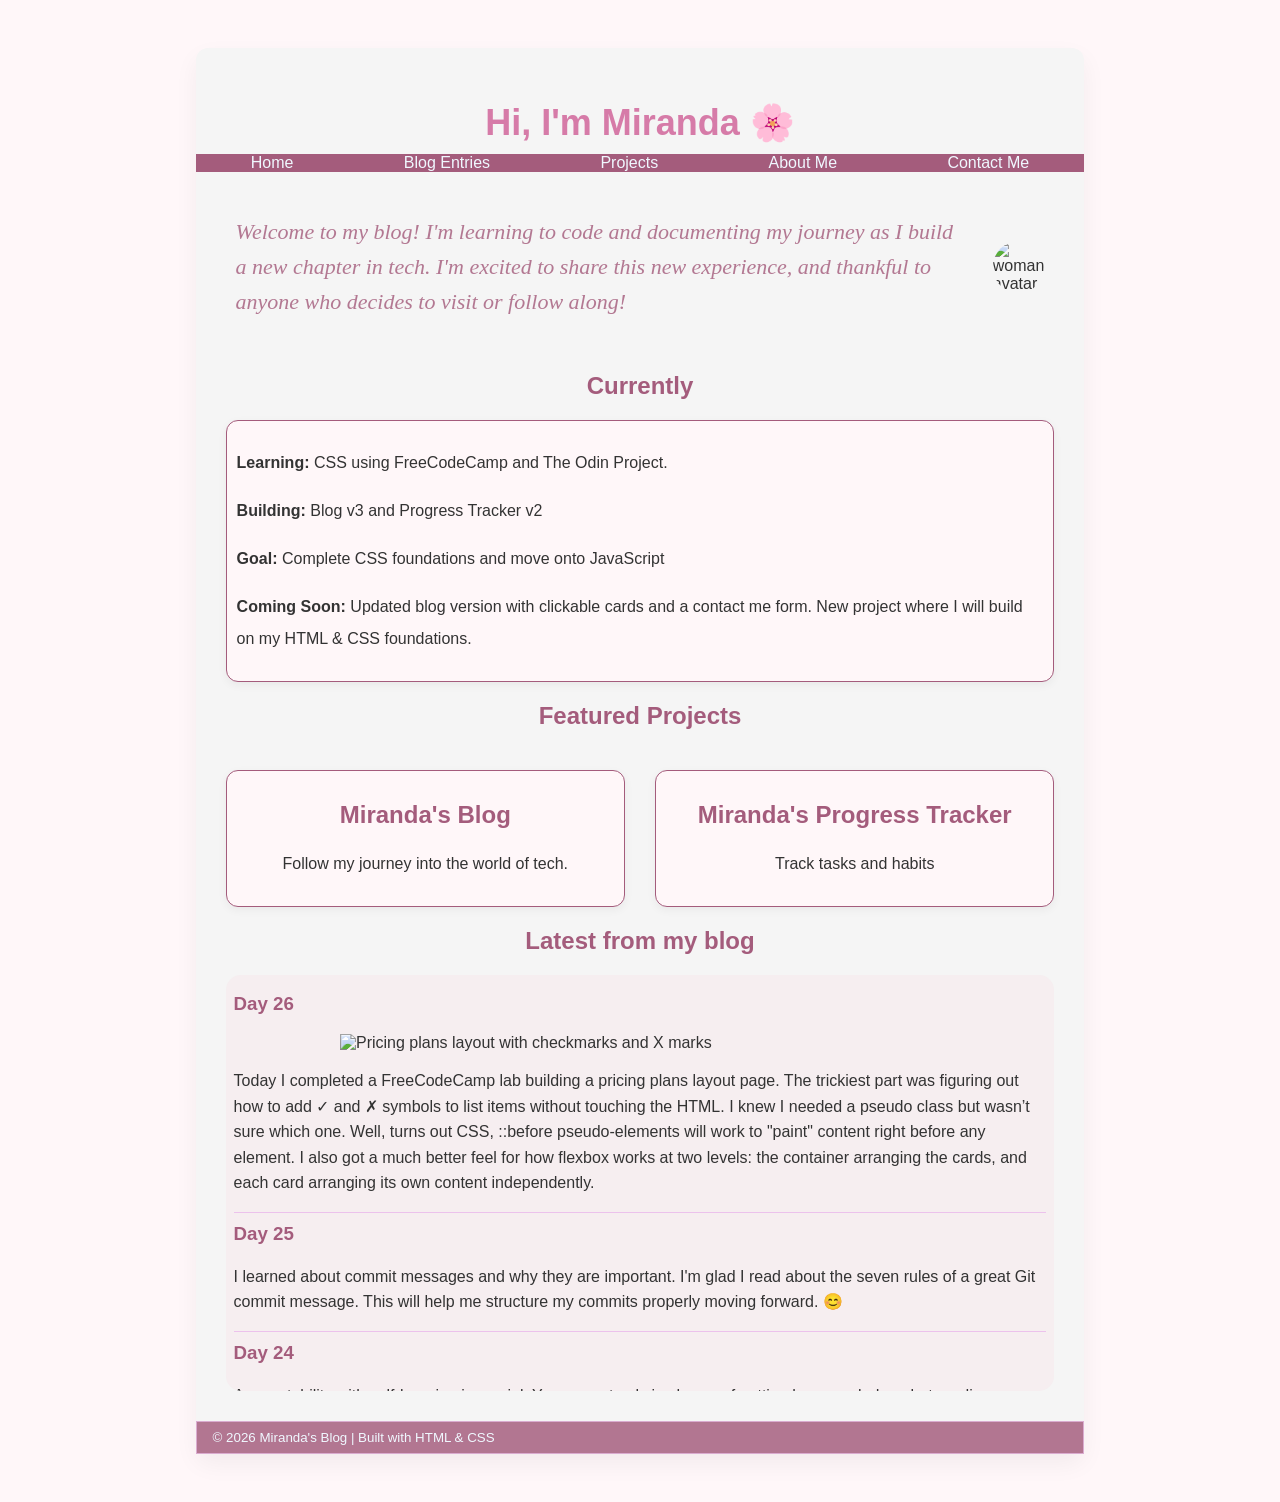
==== index.html @ 089a403e "initial local commit before syncing with remote" ====
<!DOCTYPE html>
<html>
    <head>
        <meta charset="UTF-8">
        <meta name="viewport" content="width=device-width, initial-scale=1.0">
        <title>Miranda's Blog</title>
        <link rel="stylesheet" href="styles.css">
    </head>
    <body>
        <div class="container">
        <h1>Hi, I'm Miranda 🌸</h1>
        <nav>
            <ul>
                <li><a href="index.html">Home</a></li>
                <li><a href="blog-entries.html">Blog Entries</a></li>
                <li><a href="projects.html">Projects</a></li>
                <li><a href="about.html">About Me</a></li>
                <li><a href="contactme.html">Contact Me</a></li>
            </ul>
        </nav>
        <div class="intro-section">
            <div class="intro-text">
                <p>Welcome to my blog! I'm learning to code and documenting my journey as I build a new chapter in tech.
                I'm excited to share this new experience, and thankful to anyone who decides to visit or follow along!</p>
            </div>
            <div class="intro-image"><img src="https://avatars.githubusercontent.com/u/195582186?v=4" alt="woman avatar"></div>
        </div>
        <h2 id="currently-section">Currently</h2>
        <div class="text-box">
            <p><strong>Learning:</strong>    CSS using FreeCodeCamp and The Odin Project.</p>
            <p><strong>Building:</strong>     Blog v3 and Progress Tracker v2</p>
            <p><strong>Goal:</strong>    Complete CSS foundations and move onto JavaScript</p>
            <p><strong>Coming Soon:</strong>   Updated blog version with clickable cards and a contact me form. New project where
            I will build on my HTML & CSS foundations.</p>
        </div>
        <h2 id="featured-projects-section">Featured Projects</h2>
        <div class="featured-projects-section">
            <div class="text-box">
                <h2><a href="projects.html">Miranda's Blog</a></h2>
                <p>Follow my journey into the world of tech.</p>
            </div>
            <div class="text-box">
                <h2><a href="projects.html">Miranda's Progress Tracker</a></h2>
                <p>Track tasks and habits</p>
            </div>
        </div>
        <h2 id="blog-section">Latest from my blog</h2>
        <div class="blog-section">
            <h3>Day 26</h3>
            <img src="..images/FCC_Lab_PricingPlans.png" alt="Pricing plans layout with checkmarks and X marks" class="blog-entry-img">
            <p>Today I completed a FreeCodeCamp lab building a pricing plans layout page. The trickiest part was figuring out how to add ✓ and ✗ symbols to list 
            items without touching the HTML. I knew I needed a pseudo class but wasn’t sure which one. Well, turns out CSS, ::before pseudo-elements will work 
            to "paint" content right before any element. I also got a much better feel for how flexbox works at two levels: the container arranging the cards, 
            and each card arranging its own content independently.</p>
            <hr>
            <h3>Day 25</h3>
            <p>I learned about commit messages and why they are important. I'm glad I read about the seven rules of a great Git commit message. This will help me 
            structure my commits properly moving forward. 😊 </p>
            <hr>
            <h3>Day 24</h3>
            <p>Accountability with self-learning is crucial. You are not only in charge of getting homework done but grading as well. Making sure the reading or 
            video material is reviewed, verifying notes are being taken during lessons and that assignments are completed properly. I have learned to ask 
            myself, is this assignment complete by the criteria? Or complete enough that a teacher would give me an A? </p>
            <hr>
            <a href="blog-entries.html"><button id="see-more">See More</button></a>
        </div>
        <footer>© 2026 Miranda's Blog | Built with HTML & CSS</footer>
        </div>
        
    </body>
    </html>
---- styles.css ----
body {
    background-color: #fff7f9;
    font-family: Arial, sans-serif;
    color: #333;
    padding: 40px;
    display: flex;
    justify-content: center;
}
.container {
    width: 70%;
    background: whitesmoke;
    padding: 30px;
    border-radius: 12px;
    box-shadow: 0 10px 25px rgba(0, 0, 0, 0.05);
}
h1 {
    color: #d67ba8;
    text-align: center;
    margin-bottom: 10px;
    font-size: 36px;
}
h2 {
    color: #a45c7c;
    margin-top: 20px;
}
h3 {
    color: #a45c7c;
    margin-top: 10px;
}
p {
    line-height: 1.6;
}
hr {
    border: none;
    border-top: 1px solid #ecc2ec;
    margin: 10px 0;
}
nav ul {
    list-style: none;
    background-color: #a45c7c;
    color: #fff7f9;
    display: flex;
    justify-content: space-around;
    padding: 0;
    margin: 0;
}
nav {
    position:relative;
    width: 100%;
    margin: 0 -30px;
    width: calc(100% + 60px);
}
.contact-links {
    list-style: none;
    display: flex;
    gap: 60px;
    justify-content: center;
}
.contact-links img {
  width: 150px;
  height: auto;
  border-radius: 15%;
  transition: transform 0.2s ease;
}
.intro-section {
    display: flex;
    gap: 30px;
    align-items: center;
    padding: 10px;
    margin-top: 10px;
}
.intro-text {
    text-align: left;
    font-size: 22px;
    font-family: 'Lora', serif;
    font-style: italic;
    color: #a45c7cd2;
}
.intro-image img {
    border-radius: 50%;
    width: 250px;
    height: 250px;
    object-fit: cover;
}
#currently-section {
    text-align: center;
}
#featured-projects-section {
    text-align: center;
}
.featured-projects-section {
    display: flex;
    gap: 30px;
    align-items: center;
    text-align: center;
}
.featured-projects-section .text-box {
    flex: 1;
}
#blog-section {
    text-align: center;
}
.blog-section {
    background-color: #f6eef0;
    border-radius: 15px;
    padding: 8px;
    max-height: 400px;
    overflow-y: scroll;
}
.blog-entry-img {
  width: 100%;
  max-width: 600px;
  height: auto;
  display: block;
  margin: 10px auto;
}
nav a {
    text-decoration: none;
    color: aliceblue;
}
nav a:focus {
    color: #ecc2ec;
}
nav a:hover {
    color: #ecc2ec;
}
a {
    text-decoration: none;
    cursor: pointer;
}
.text-box a {
    color: #a45c7c;
    text-decoration: none;
}

.text-box a:hover {
    text-decoration: underline;
}
.text-box {
    border-radius: 12px;
    border: solid 1.5px #a45c7c;
    padding: 10px;
    background-color: #fff7f9;
    box-shadow: 0 3px 10px rgba(0, 0, 0, 0.05);
    margin-top: 20px;
}
.text-box p {
    line-height: 2;
}
#see-more {
    border-radius: 20px;
    border: 1px solid #9c627c;
    background-color: #d285a8;
    color: #fbf7f8;
    padding: 6px 12px;
    display: block;
    margin-left: auto;
    box-shadow: 1px 1px #9c627c;
}
#see-more:hover {
    box-shadow: 2px 2px #88566d;
    cursor: pointer;
}
footer {
    color: aliceblue;
    background-color: #a45c7cd2;
    border: 1px solid #ecc2ecb4;
    font-size: smaller;
    height: auto;
    padding: 8px 16px; 
    margin: 30px -30px -30px -30px;
}
@media (max-width: 600px) {
    .intro-section {
        flex-direction: column;
    }
    .featured-projects-section {
    flex-direction: column;
    }
    nav ul {
        flex-direction: column;
        align-items: center;
        padding: 8px 0;
    }
}
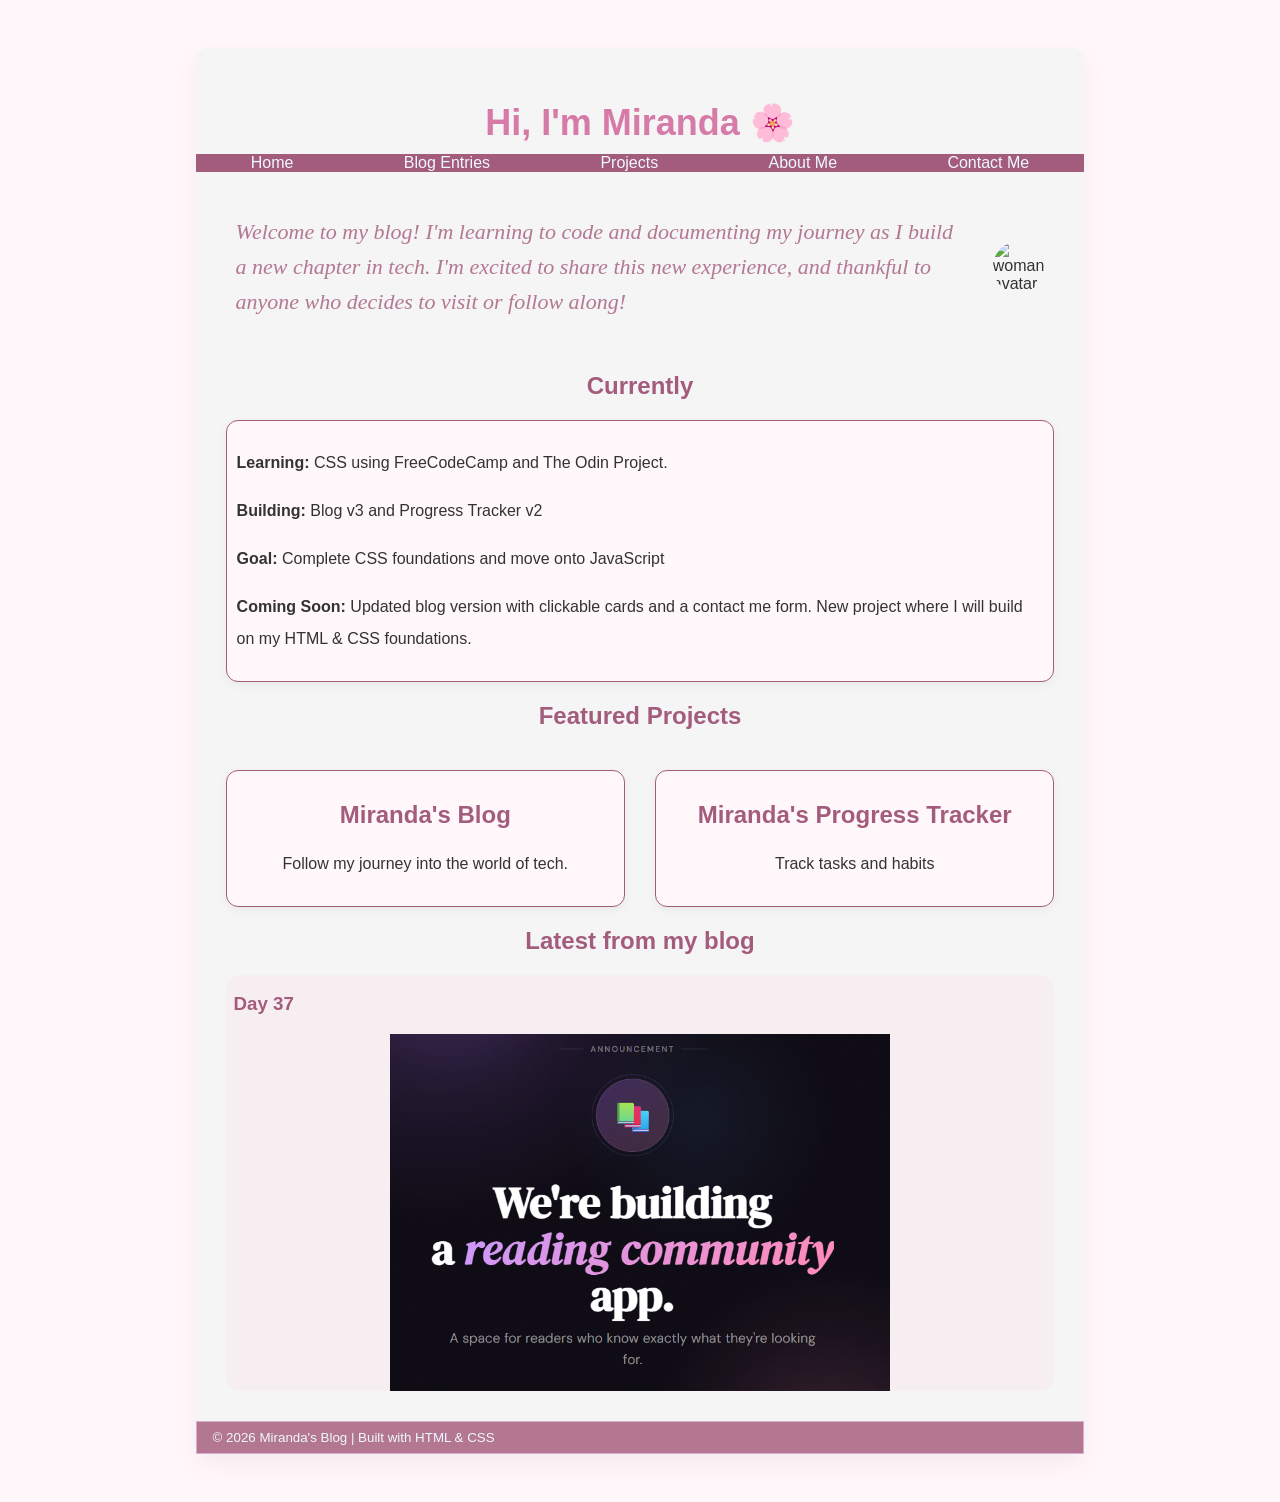
==== commit 409fa638: "Add blog entries 27-37" ====
--- a/index.html
+++ b/index.html
@@ -46,21 +46,18 @@
         </div>
         <h2 id="blog-section">Latest from my blog</h2>
         <div class="blog-section">
-            <h3>Day 26</h3>
-            <img src="..images/FCC_Lab_PricingPlans.png" alt="Pricing plans layout with checkmarks and X marks" class="blog-entry-img">
-            <p>Today I completed a FreeCodeCamp lab building a pricing plans layout page. The trickiest part was figuring out how to add ✓ and ✗ symbols to list 
-            items without touching the HTML. I knew I needed a pseudo class but wasn’t sure which one. Well, turns out CSS, ::before pseudo-elements will work 
-            to "paint" content right before any element. I also got a much better feel for how flexbox works at two levels: the container arranging the cards, 
-            and each card arranging its own content independently.</p>
+            <h3>Day 37</h3>
+            <img src="../images/app_announcment.png" alt="new app announcement" class="blog-entry-img">
+            <p>Made it official. My friend Destiny and I are building a reading community app. We're in the planning phase and I'll be jumping into JavaScript this month to start 
+            laying the foundation. Saying it out loud makes it real. </p>
             <hr>
-            <h3>Day 25</h3>
-            <p>I learned about commit messages and why they are important. I'm glad I read about the seven rules of a great Git commit message. This will help me 
-            structure my commits properly moving forward. 😊 </p>
+            <h3>Day 36</h3>
+            <p>Fork this repository and clone it to your system. Simple enough, right? Well, tell me why I spent 30 minutes deep diving, deciding between SSH and HTTPS. At least 
+            now I know which one I chose and why. #knowledgematters </p>
             <hr>
-            <h3>Day 24</h3>
-            <p>Accountability with self-learning is crucial. You are not only in charge of getting homework done but grading as well. Making sure the reading or 
-            video material is reviewed, verifying notes are being taken during lessons and that assignments are completed properly. I have learned to ask 
-            myself, is this assignment complete by the criteria? Or complete enough that a teacher would give me an A? </p>
+            <h3>Day 35</h3>
+            <p>Since I had skipped over CSS on TOP to tackle flexbox, I decided to go back and start on it today. I am glad I did. Reviewing the different kinds of selectors I 
+            already knew about made me feel more rooted in my knowledge. For example, I put a name to chaining selectors which I had already been doing. </p>
             <hr>
             <a href="blog-entries.html"><button id="see-more">See More</button></a>
         </div>
--- a/styles.css
+++ b/styles.css
@@ -109,7 +109,7 @@
 }
 .blog-entry-img {
   width: 100%;
-  max-width: 600px;
+  max-width: 500px;
   height: auto;
   display: block;
   margin: 10px auto;
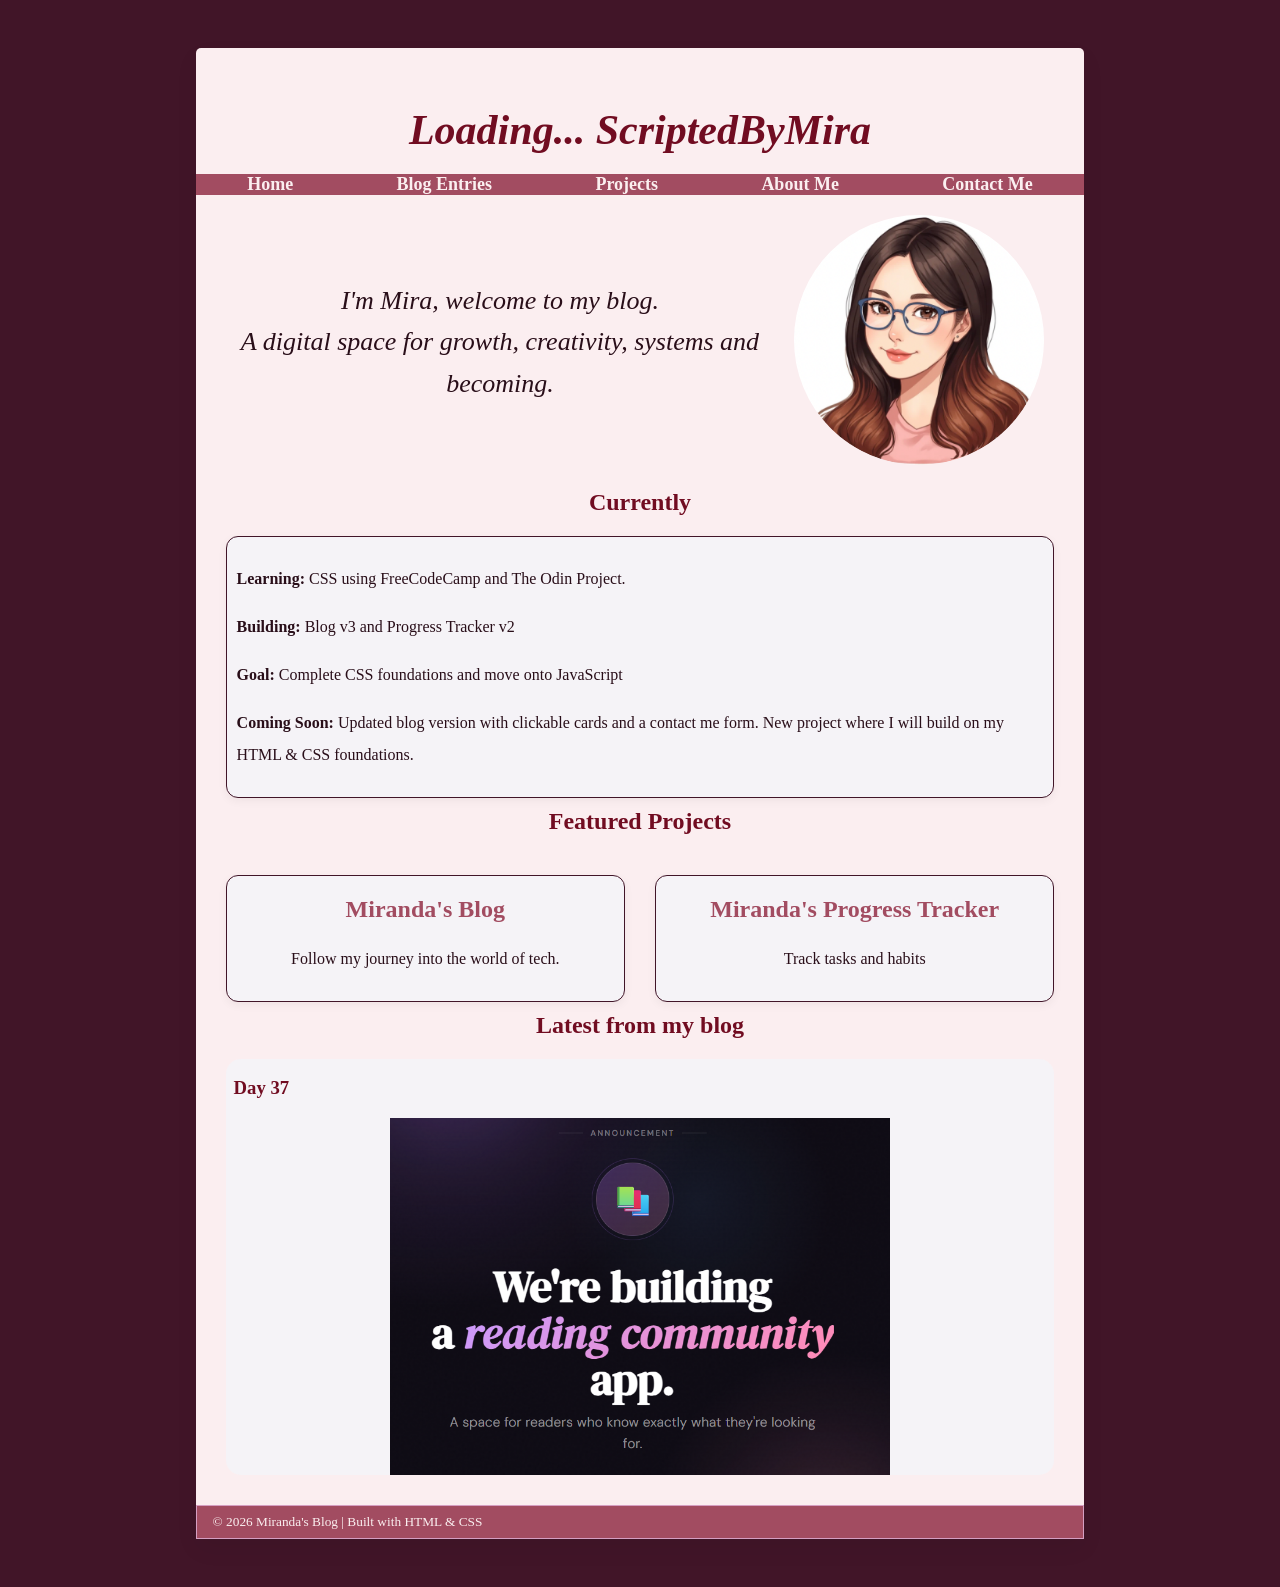
==== commit 8b27f617: "Change color palette, avatar, and heading" ====
--- a/index.html
+++ b/index.html
@@ -8,7 +8,7 @@
     </head>
     <body>
         <div class="container">
-        <h1>Hi, I'm Miranda 🌸</h1>
+        <h1>Loading... ScriptedByMira</h1>
         <nav>
             <ul>
                 <li><a href="index.html">Home</a></li>
@@ -20,10 +20,9 @@
         </nav>
         <div class="intro-section">
             <div class="intro-text">
-                <p>Welcome to my blog! I'm learning to code and documenting my journey as I build a new chapter in tech.
-                I'm excited to share this new experience, and thankful to anyone who decides to visit or follow along!</p>
+                <p>I'm Mira, welcome to my blog. <br> A digital space for growth, creativity, systems and becoming.</p>
             </div>
-            <div class="intro-image"><img src="https://avatars.githubusercontent.com/u/195582186?v=4" alt="woman avatar"></div>
+            <div class="intro-image"><img src="images/avatar.PNG" alt="woman avatar"></div>
         </div>
         <h2 id="currently-section">Currently</h2>
         <div class="text-box">
@@ -47,7 +46,7 @@
         <h2 id="blog-section">Latest from my blog</h2>
         <div class="blog-section">
             <h3>Day 37</h3>
-            <img src="../images/app_announcment.png" alt="new app announcement" class="blog-entry-img">
+            <img src="images/app_announcment.png" alt="new app announcement" class="blog-entry-img">
             <p>Made it official. My friend Destiny and I are building a reading community app. We're in the planning phase and I'll be jumping into JavaScript this month to start 
             laying the foundation. Saying it out loud makes it real. </p>
             <hr>
--- a/styles.css
+++ b/styles.css
@@ -1,6 +1,6 @@
 body {
-    background-color: #fff7f9;
-    font-family: Arial, sans-serif;
+    background-color: #411528;
+    font-family: Playfair Display;
     color: #333;
     padding: 40px;
     display: flex;
@@ -8,37 +8,39 @@
 }
 .container {
     width: 70%;
-    background: whitesmoke;
+    background: #FBEEF0;
     padding: 30px;
-    border-radius: 12px;
+    border-radius: 5px;
     box-shadow: 0 10px 25px rgba(0, 0, 0, 0.05);
 }
 h1 {
-    color: #d67ba8;
+    color: #710C21;
     text-align: center;
-    margin-bottom: 10px;
-    font-size: 36px;
+    margin-bottom: 20px;
+    font-size: 42px;
+    font-style: italic;
 }
 h2 {
-    color: #a45c7c;
-    margin-top: 20px;
+    color: #710C21;
+    margin-top: 10px;
 }
 h3 {
-    color: #a45c7c;
+    color: #710C21;
     margin-top: 10px;
 }
 p {
     line-height: 1.6;
+    color:#290e19;
 }
 hr {
     border: none;
-    border-top: 1px solid #ecc2ec;
+    border-top: 1px solid #a24c61;
     margin: 10px 0;
 }
 nav ul {
     list-style: none;
-    background-color: #a45c7c;
-    color: #fff7f9;
+    background-color: #a24c61;
+    color: #411528;
     display: flex;
     justify-content: space-around;
     padding: 0;
@@ -70,11 +72,11 @@
     margin-top: 10px;
 }
 .intro-text {
-    text-align: left;
-    font-size: 22px;
+    text-align: center;
+    font-size: 26px;
     font-family: 'Lora', serif;
     font-style: italic;
-    color: #a45c7cd2;
+    color: #710C21;
 }
 .intro-image img {
     border-radius: 50%;
@@ -101,7 +103,7 @@
     text-align: center;
 }
 .blog-section {
-    background-color: #f6eef0;
+    background-color: #F5F3F7;
     border-radius: 15px;
     padding: 8px;
     max-height: 400px;
@@ -116,7 +118,9 @@
 }
 nav a {
     text-decoration: none;
-    color: aliceblue;
+    color: #FBEFF0;
+    font-size: 18px;
+    font-weight: 700;
 }
 nav a:focus {
     color: #ecc2ec;
@@ -129,7 +133,7 @@
     cursor: pointer;
 }
 .text-box a {
-    color: #a45c7c;
+    color: #a24c61;
     text-decoration: none;
 }
 
@@ -138,9 +142,9 @@
 }
 .text-box {
     border-radius: 12px;
-    border: solid 1.5px #a45c7c;
+    border: solid 1.5px #411528;
     padding: 10px;
-    background-color: #fff7f9;
+    background-color: #F5F3F7;
     box-shadow: 0 3px 10px rgba(0, 0, 0, 0.05);
     margin-top: 20px;
 }
@@ -162,8 +166,8 @@
     cursor: pointer;
 }
 footer {
-    color: aliceblue;
-    background-color: #a45c7cd2;
+    color: #FBEFF0;
+    background-color: #a24c61;
     border: 1px solid #ecc2ecb4;
     font-size: smaller;
     height: auto;
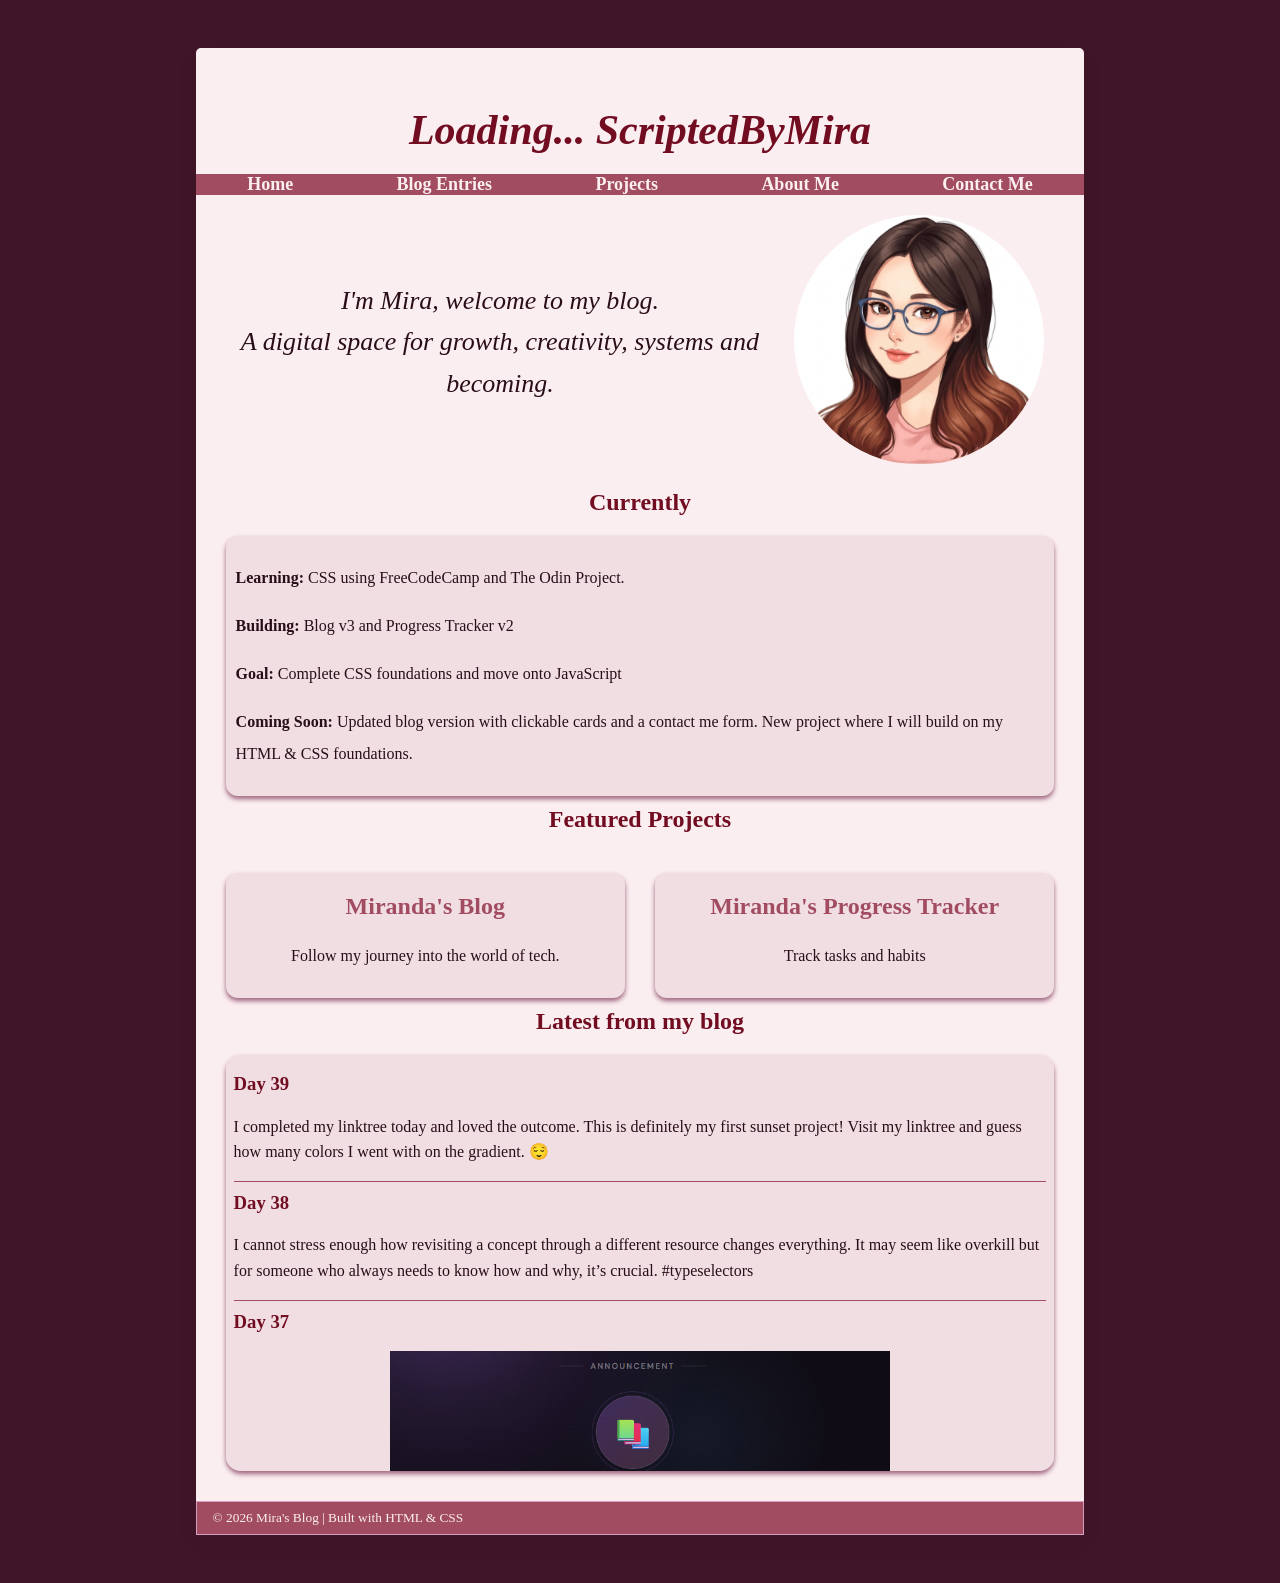
==== commit 457c247a: "Add blog entries 38 & 39, update page title and footer, style text box background color & box shadow" ====
--- a/index.html
+++ b/index.html
@@ -3,7 +3,7 @@
     <head>
         <meta charset="UTF-8">
         <meta name="viewport" content="width=device-width, initial-scale=1.0">
-        <title>Miranda's Blog</title>
+        <title>Mira's Blog</title>
         <link rel="stylesheet" href="styles.css">
     </head>
     <body>
@@ -45,22 +45,21 @@
         </div>
         <h2 id="blog-section">Latest from my blog</h2>
         <div class="blog-section">
+            <h3>Day 39</h3>
+            <p>I completed my linktree today and loved the outcome. This is definitely my first sunset project! Visit my linktree and guess how many colors I went with on the gradient. 😌 </p>
+            <hr>
+            <h3>Day 38</h3>
+            <p>I cannot stress enough how revisiting a concept through a different resource changes everything. It may seem like overkill but for someone who always needs to know how 
+            and why, it’s crucial. #typeselectors </p>
+            <hr>
             <h3>Day 37</h3>
             <img src="images/app_announcment.png" alt="new app announcement" class="blog-entry-img">
             <p>Made it official. My friend Destiny and I are building a reading community app. We're in the planning phase and I'll be jumping into JavaScript this month to start 
             laying the foundation. Saying it out loud makes it real. </p>
             <hr>
-            <h3>Day 36</h3>
-            <p>Fork this repository and clone it to your system. Simple enough, right? Well, tell me why I spent 30 minutes deep diving, deciding between SSH and HTTPS. At least 
-            now I know which one I chose and why. #knowledgematters </p>
-            <hr>
-            <h3>Day 35</h3>
-            <p>Since I had skipped over CSS on TOP to tackle flexbox, I decided to go back and start on it today. I am glad I did. Reviewing the different kinds of selectors I 
-            already knew about made me feel more rooted in my knowledge. For example, I put a name to chaining selectors which I had already been doing. </p>
-            <hr>
             <a href="blog-entries.html"><button id="see-more">See More</button></a>
         </div>
-        <footer>© 2026 Miranda's Blog | Built with HTML & CSS</footer>
+        <footer>© 2026 Mira's Blog | Built with HTML & CSS</footer>
         </div>
         
     </body>
--- a/styles.css
+++ b/styles.css
@@ -103,8 +103,9 @@
     text-align: center;
 }
 .blog-section {
-    background-color: #F5F3F7;
+    background-color: #f0dee3;
     border-radius: 15px;
+    box-shadow: 0 3px 5px #9c627c;
     padding: 8px;
     max-height: 400px;
     overflow-y: scroll;
@@ -142,10 +143,9 @@
 }
 .text-box {
     border-radius: 12px;
-    border: solid 1.5px #411528;
     padding: 10px;
-    background-color: #F5F3F7;
-    box-shadow: 0 3px 10px rgba(0, 0, 0, 0.05);
+    background-color: #f0dee3;
+    box-shadow: 0 3px 5px #9c627c;
     margin-top: 20px;
 }
 .text-box p {
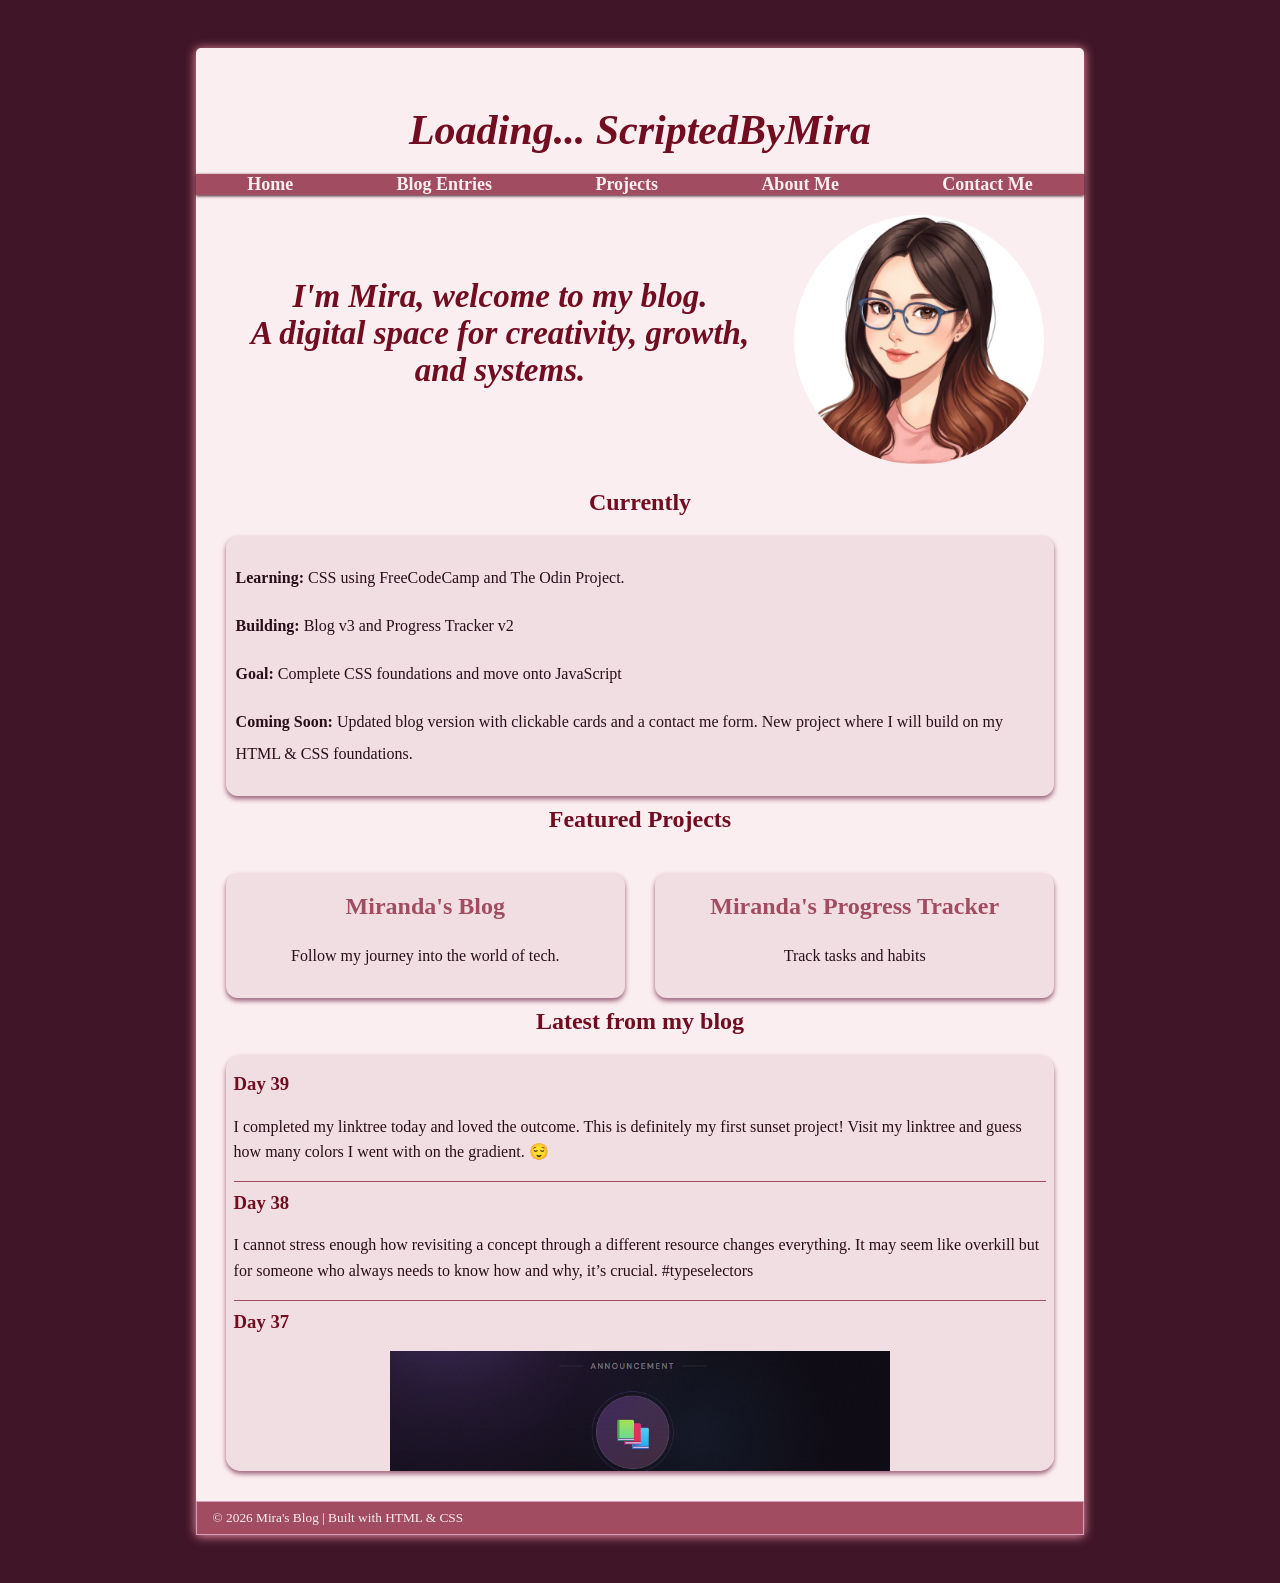
==== commit 90b993e8: "Update box shadow & intro text styling" ====
--- a/index.html
+++ b/index.html
@@ -20,7 +20,7 @@
         </nav>
         <div class="intro-section">
             <div class="intro-text">
-                <p>I'm Mira, welcome to my blog. <br> A digital space for growth, creativity, systems and becoming.</p>
+                <h2>I'm Mira, welcome to my blog. <br> A digital space for creativity, growth, and systems.</h2>
             </div>
             <div class="intro-image"><img src="images/avatar.PNG" alt="woman avatar"></div>
         </div>
--- a/styles.css
+++ b/styles.css
@@ -11,7 +11,7 @@
     background: #FBEEF0;
     padding: 30px;
     border-radius: 5px;
-    box-shadow: 0 10px 25px rgba(0, 0, 0, 0.05);
+    box-shadow: 0 1px 10px 1px #df8597;
 }
 h1 {
     color: #710C21;
@@ -51,6 +51,8 @@
     width: 100%;
     margin: 0 -30px;
     width: calc(100% + 60px);
+    box-shadow: 0 1px 3px #411528;
+    /* Add depth*/
 }
 .contact-links {
     list-style: none;
@@ -73,7 +75,7 @@
 }
 .intro-text {
     text-align: center;
-    font-size: 26px;
+    font-size: 22px;
     font-family: 'Lora', serif;
     font-style: italic;
     color: #710C21;
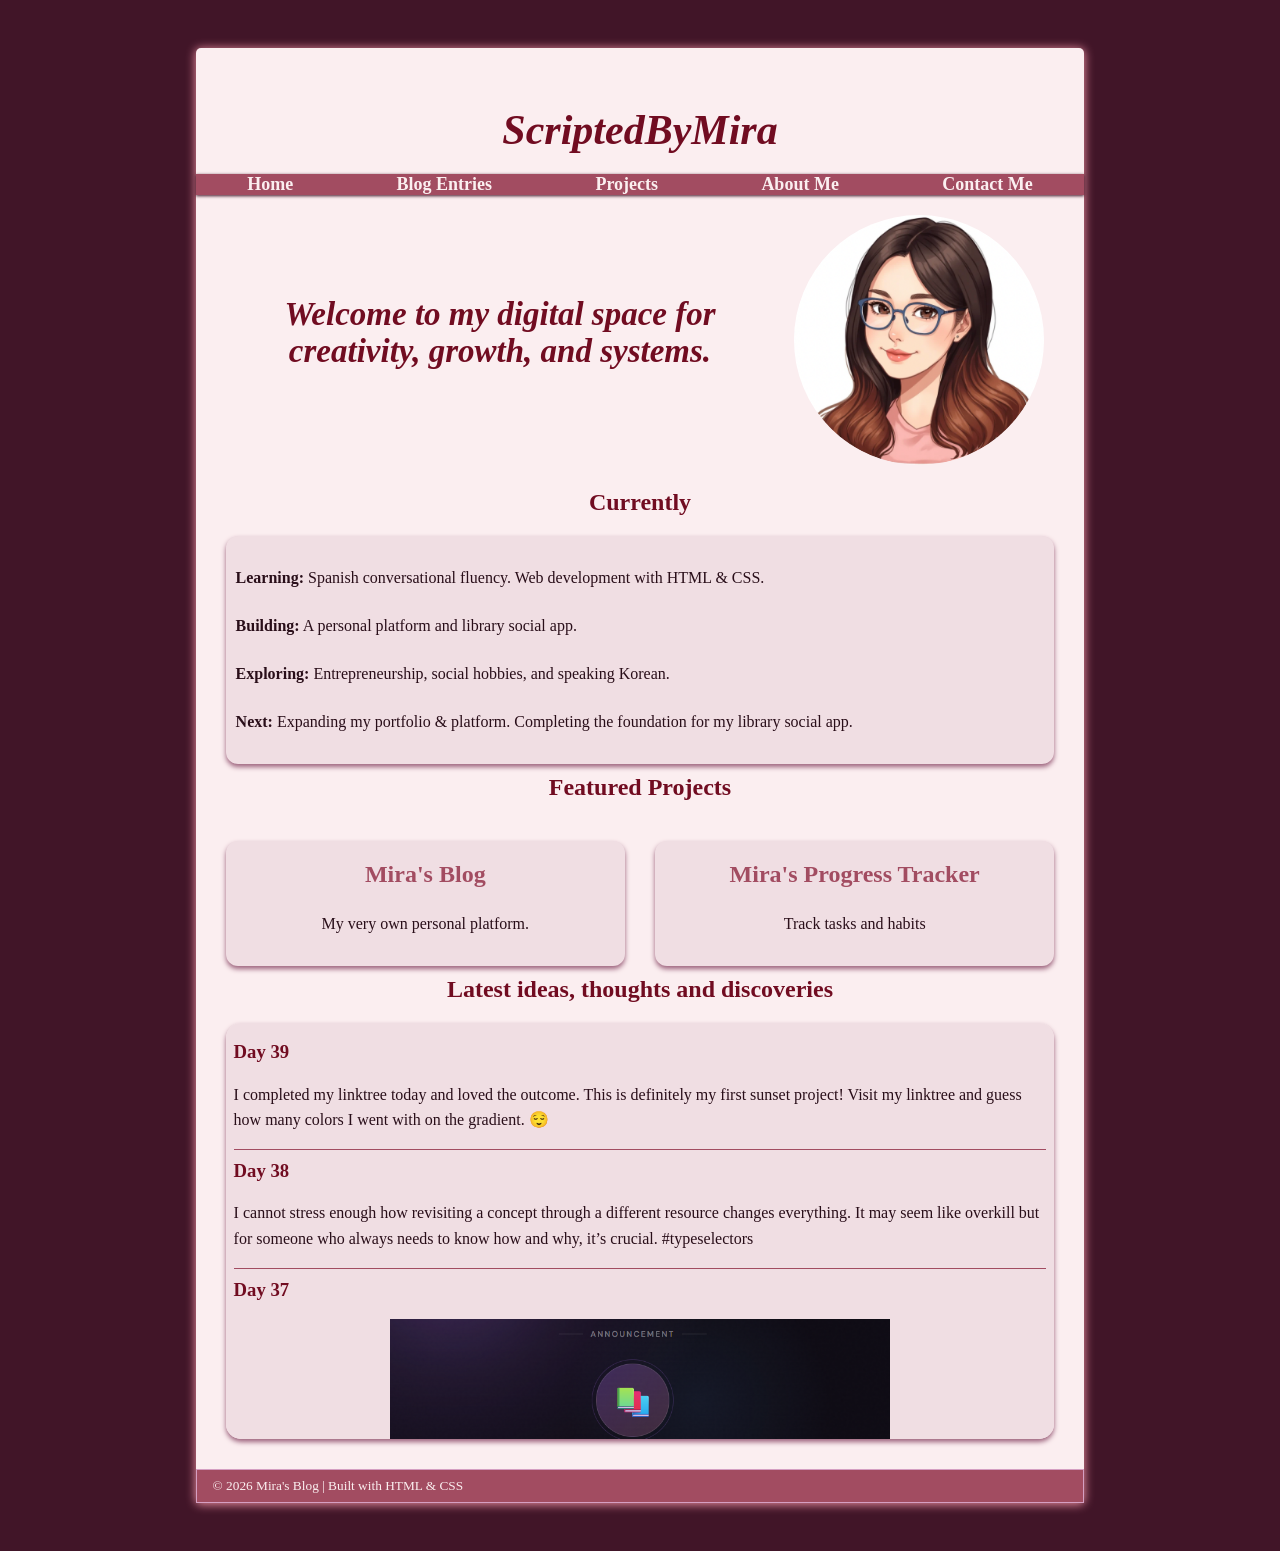
==== commit cd27ad8b: "Update items for rebrand" ====
--- a/index.html
+++ b/index.html
@@ -8,7 +8,7 @@
     </head>
     <body>
         <div class="container">
-        <h1>Loading... ScriptedByMira</h1>
+        <h1>ScriptedByMira</h1>
         <nav>
             <ul>
                 <li><a href="index.html">Home</a></li>
@@ -20,30 +20,29 @@
         </nav>
         <div class="intro-section">
             <div class="intro-text">
-                <h2>I'm Mira, welcome to my blog. <br> A digital space for creativity, growth, and systems.</h2>
+                <h2>Welcome to my digital space for creativity, growth, and systems.</h2>
             </div>
             <div class="intro-image"><img src="images/avatar.PNG" alt="woman avatar"></div>
         </div>
         <h2 id="currently-section">Currently</h2>
         <div class="text-box">
-            <p><strong>Learning:</strong>    CSS using FreeCodeCamp and The Odin Project.</p>
-            <p><strong>Building:</strong>     Blog v3 and Progress Tracker v2</p>
-            <p><strong>Goal:</strong>    Complete CSS foundations and move onto JavaScript</p>
-            <p><strong>Coming Soon:</strong>   Updated blog version with clickable cards and a contact me form. New project where
-            I will build on my HTML & CSS foundations.</p>
+            <p><strong>Learning:</strong>    Spanish conversational fluency. Web development with HTML & CSS.</p>
+            <p><strong>Building:</strong>     A personal platform and library social app.</p>
+            <p><strong>Exploring:</strong>    Entrepreneurship, social hobbies, and speaking Korean.</p>
+            <p><strong>Next:</strong>   Expanding my portfolio & platform. Completing the foundation for my library social app.</p>
         </div>
         <h2 id="featured-projects-section">Featured Projects</h2>
         <div class="featured-projects-section">
             <div class="text-box">
-                <h2><a href="projects.html">Miranda's Blog</a></h2>
-                <p>Follow my journey into the world of tech.</p>
+                <h2><a href="projects.html">Mira's Blog</a></h2>
+                <p>My very own personal platform.</p>
             </div>
             <div class="text-box">
-                <h2><a href="projects.html">Miranda's Progress Tracker</a></h2>
+                <h2><a href="projects.html">Mira's Progress Tracker</a></h2>
                 <p>Track tasks and habits</p>
             </div>
         </div>
-        <h2 id="blog-section">Latest from my blog</h2>
+        <h2 id="blog-section">Latest ideas, thoughts and discoveries</h2>
         <div class="blog-section">
             <h3>Day 39</h3>
             <p>I completed my linktree today and loved the outcome. This is definitely my first sunset project! Visit my linktree and guess how many colors I went with on the gradient. 😌 </p>
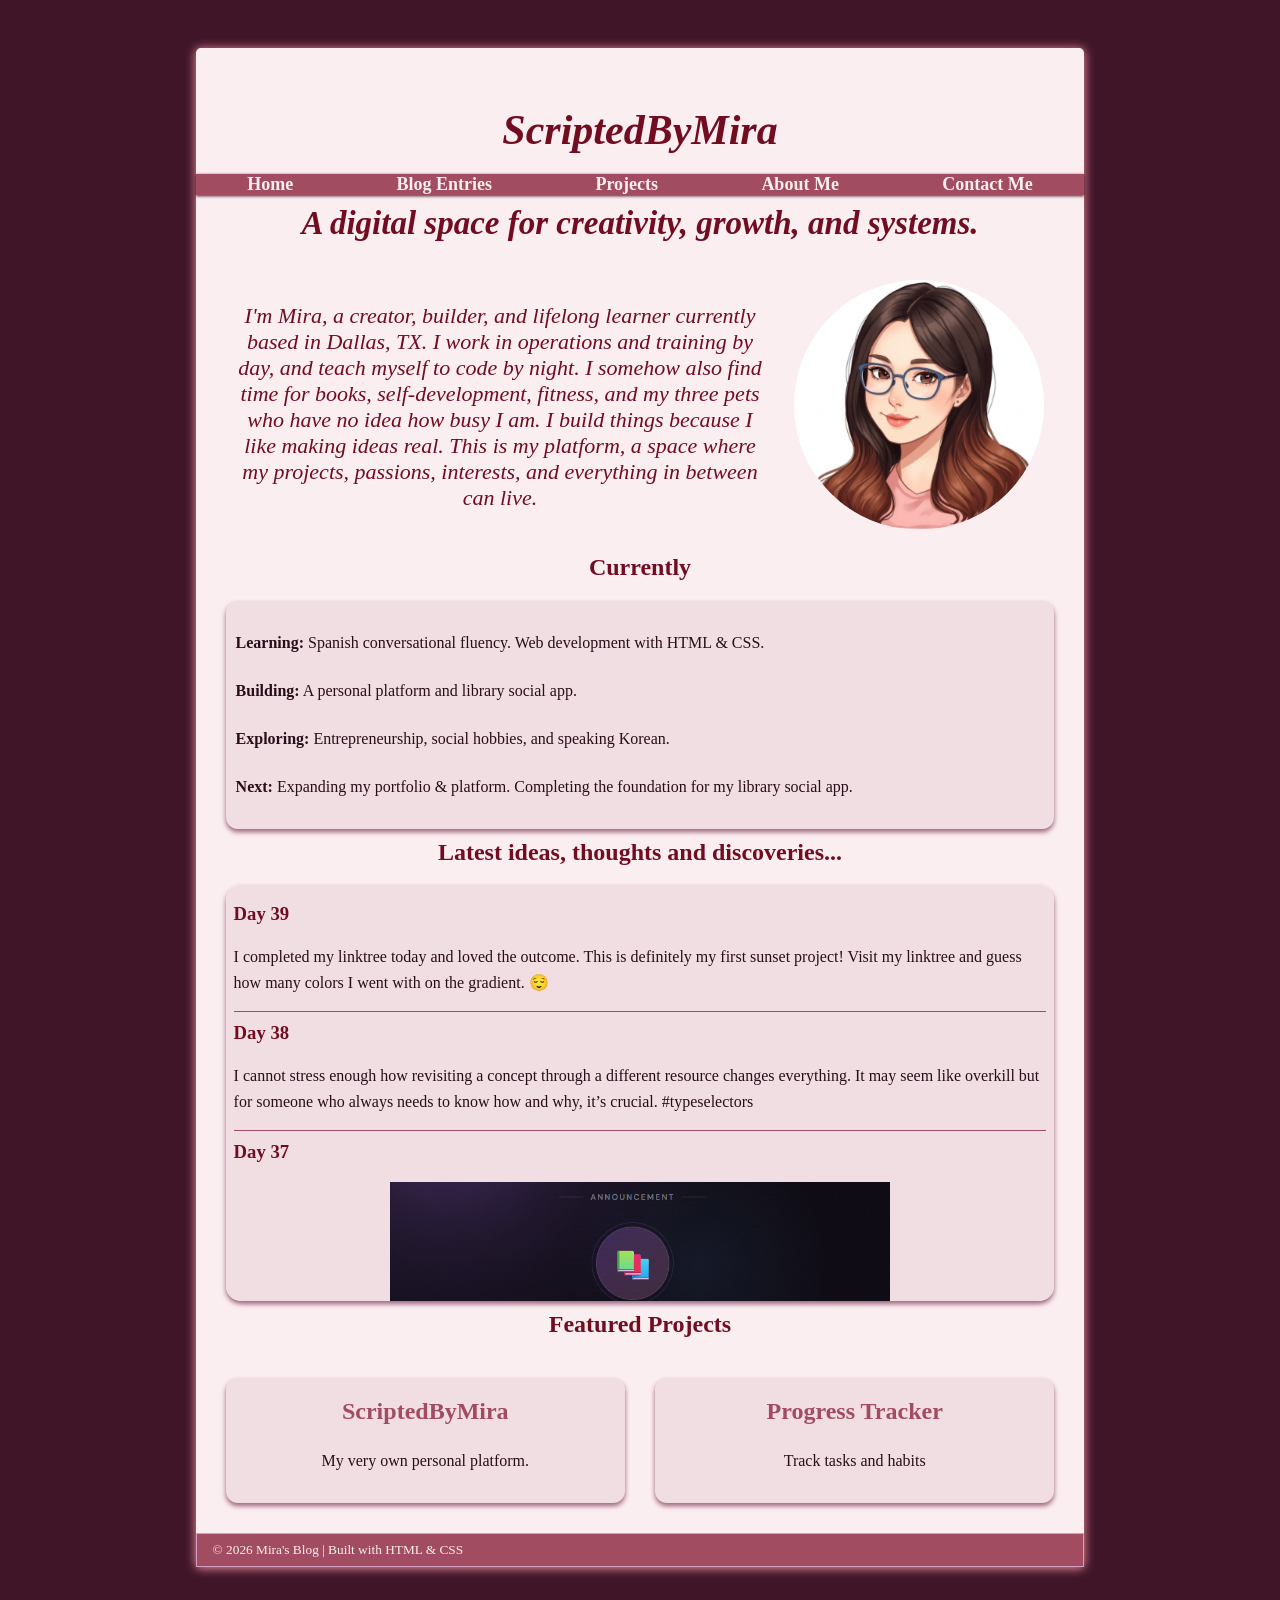
==== commit 99aa839e: "Restructure homepage and remove content from about me tab" ====
--- a/index.html
+++ b/index.html
@@ -18,11 +18,16 @@
                 <li><a href="contactme.html">Contact Me</a></li>
             </ul>
         </nav>
+        <div class="intro-text">
+                <h2>A digital space for creativity, growth, and systems.</h2>
+        </div>
         <div class="intro-section">
-            <div class="intro-text">
-                <h2>Welcome to my digital space for creativity, growth, and systems.</h2>
+            <div class="intro-text">I'm Mira, a creator, builder, and lifelong learner currently based in Dallas, TX. I work in operations and training by day, and teach myself 
+                to code by night. I somehow also find time for books, self-development, fitness, and my three pets who have no idea how busy I am. I build things because I like making 
+                ideas real. This is my platform, a space where my projects, passions, interests, and everything in between can live.</div>
+            <div class="intro-image">
+                <img src="images/avatar.PNG" alt="woman avatar">
             </div>
-            <div class="intro-image"><img src="images/avatar.PNG" alt="woman avatar"></div>
         </div>
         <h2 id="currently-section">Currently</h2>
         <div class="text-box">
@@ -31,18 +36,7 @@
             <p><strong>Exploring:</strong>    Entrepreneurship, social hobbies, and speaking Korean.</p>
             <p><strong>Next:</strong>   Expanding my portfolio & platform. Completing the foundation for my library social app.</p>
         </div>
-        <h2 id="featured-projects-section">Featured Projects</h2>
-        <div class="featured-projects-section">
-            <div class="text-box">
-                <h2><a href="projects.html">Mira's Blog</a></h2>
-                <p>My very own personal platform.</p>
-            </div>
-            <div class="text-box">
-                <h2><a href="projects.html">Mira's Progress Tracker</a></h2>
-                <p>Track tasks and habits</p>
-            </div>
-        </div>
-        <h2 id="blog-section">Latest ideas, thoughts and discoveries</h2>
+        <h2 id="blog-section">Latest ideas, thoughts and discoveries...</h2>
         <div class="blog-section">
             <h3>Day 39</h3>
             <p>I completed my linktree today and loved the outcome. This is definitely my first sunset project! Visit my linktree and guess how many colors I went with on the gradient. 😌 </p>
@@ -58,6 +52,17 @@
             <hr>
             <a href="blog-entries.html"><button id="see-more">See More</button></a>
         </div>
+        <h2 id="featured-projects-section">Featured Projects</h2>
+        <div class="featured-projects-section">
+            <div class="text-box">
+                <h2><a href="projects.html">ScriptedByMira</a></h2>
+                <p>My very own personal platform.</p>
+            </div>
+            <div class="text-box">
+                <h2><a href="projects.html">Progress Tracker</a></h2>
+                <p>Track tasks and habits</p>
+            </div>
+        </div>
         <footer>© 2026 Mira's Blog | Built with HTML & CSS</footer>
         </div>
         
